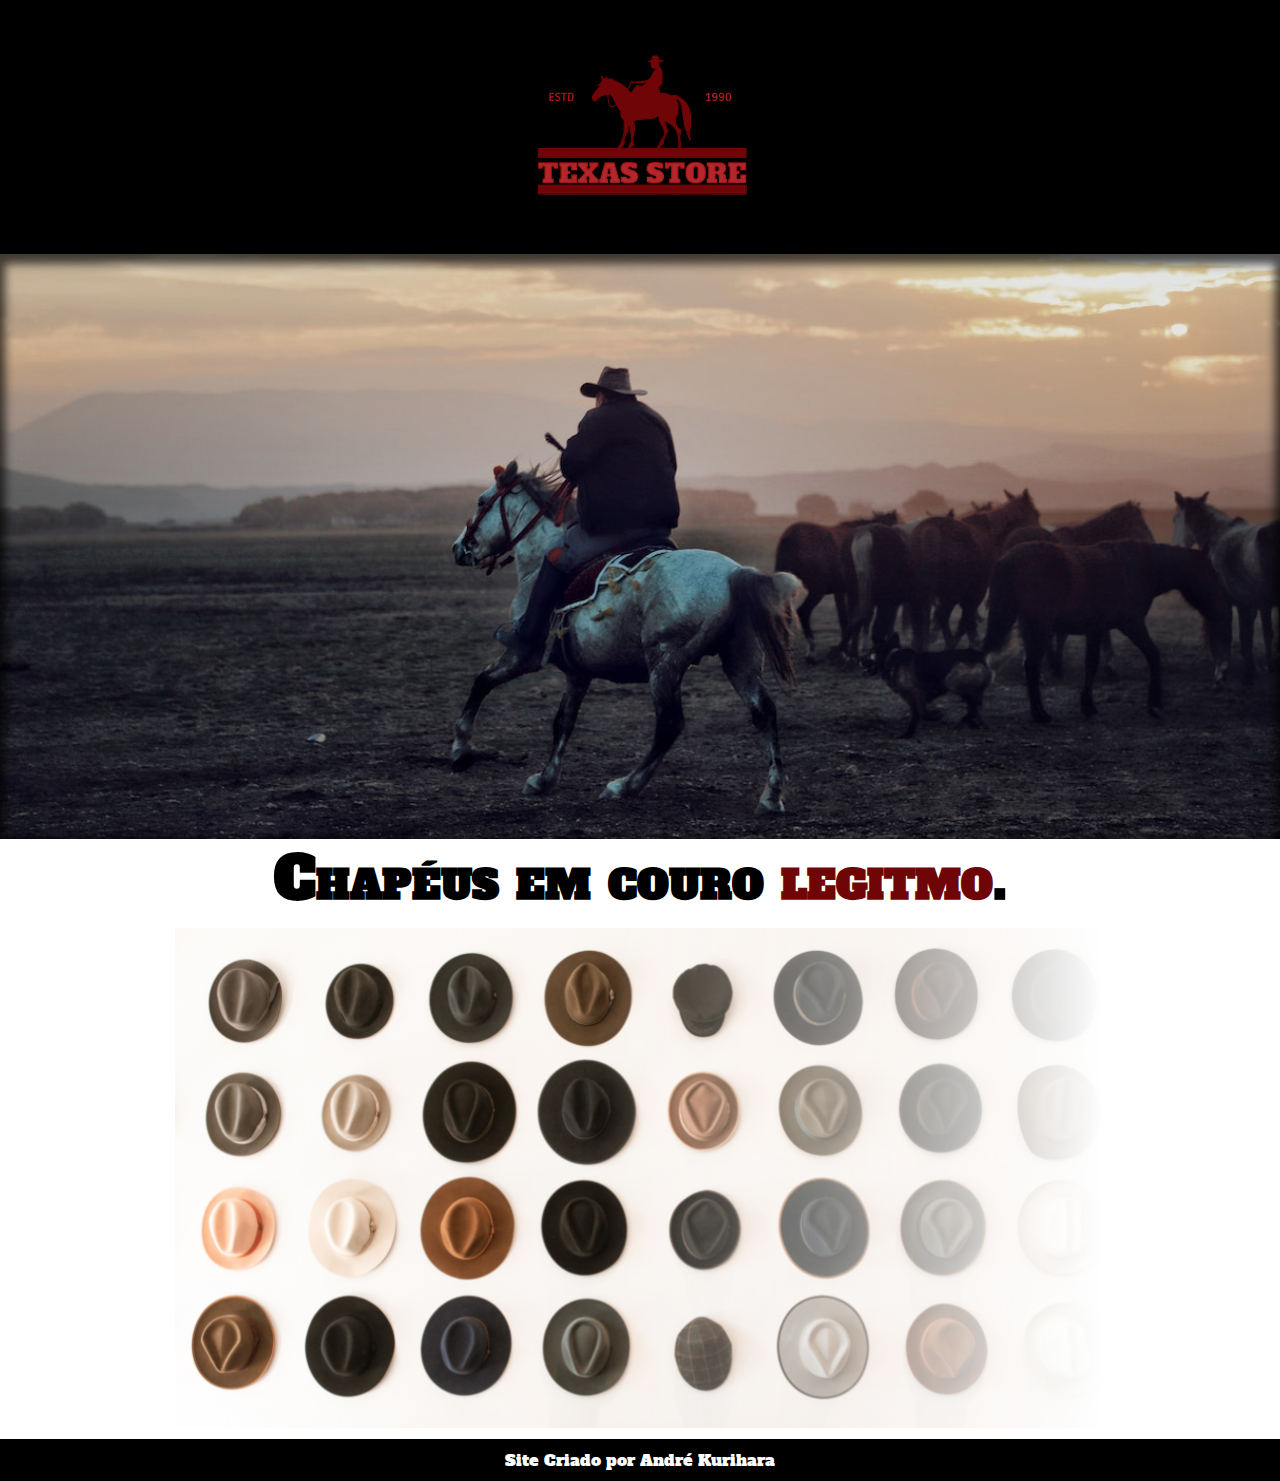
==== projeto-loja/loja.html @ 9c7a4e52 "finalizado projeto loja" ====
<!DOCTYPE html>
<html lang="pt-br">
<head>
    <meta charset="UTF-8">
    <meta http-equiv="X-UA-Compatible" content="IE=edge">
    <meta name="viewport" content="width=device-width, initial-scale=1.0">
    <title>Texas Store</title>
    <link rel="stylesheet" href="loja.css">
</head>
<body>
    <header>
        <div id="logo"><img src="imagens/logo.png" id="logo" alt="logo texas store"></div>
    </header>
    <section id="img01"></section>
    <section id="conteudo">
        <h2>Chapéus em couro <strong>legitmo</strong>.</h2>
        <div id="divimg01">
            <picture>
                <source media="(max-width: 570px)" srcset="imagens/chapeus-480.png" type="image/png">
                <source media="(max-width: 600px)" srcset="imagens/chapeus-510.png" type="image/png">
                <source media="(max-width: 630px)" srcset="imagens/chapeus-540.png" type="image/png">
                <source media="(max-width: 660px)" srcset="imagens/chapeus-570.png" type="image/png">
                <source media="(max-width: 690px)" srcset="imagens/chapeus-600.png" type="image/png">
                <source media="(max-width: 720px)" srcset="imagens/chapeus-630.png" type="image/png">
                <source media="(max-width: 750px)" srcset="imagens/chapeus-660.png" type="image/png">
                <source media="(max-width: 780px)" srcset="imagens/chapeus-690.png" type="image/png">
                <source media="(max-width: 810px)" srcset="imagens/chapeus-720.png" type="image/png">
                <source media="(max-width: 840px)" srcset="imagens/chapeus-750.png" type="image/png">
                <source media="(max-width: 870px)" srcset="imagens/chapeus-780.png" type="image/png">
                <source media="(max-width: 900px)" srcset="imagens/chapeus-810.png" type="image/png">
                <source media="(max-width: 930px)" srcset="imagens/chapeus-840.png" type="image/png">
                <source media="(max-width: 960px)" srcset="imagens/chapeus-870.png" type="image/png">
                <source media="(max-width: 990px)" srcset="imagens/chapeus-900.png" type="image/png">
                <img src="imagens/chapeus-930.png" alt="chapeus1">
            </picture>
        </div>
    </section>
    <footer>
        Site Criado por André Kurihara
    </footer>
</body>
</html>
---- projeto-loja/loja.css ----
@charset "UTF-8";
@import url('https://fonts.googleapis.com/css2?family=Alfa+Slab+One&display=swap');

:root {
    --fonte1: 'Alfa Slab One', cursive;
}

* {
    margin: 0px;
    padding: 0px;    
}


header {
    background-color: black;
}

section {
    font-family: var(--fonte1);
    font-variant: small-caps;
    text-align: center;
    font-size: 3vw;
}

strong {
    color: #700508;
}

div#logo {
    text-align: center;
}

#img01 {
    background-image: url(imagens/vaqueiro.jpg);
    height: 65vh;

    background-position: top center;
    background-size: cover;
    background-attachment: fixed;
    box-shadow: inset 0px 5px 10px 5px rgba(0, 0, 0, 0.671);
}


#conteudo {
    height: 600px;
}


#divimg01 {
    padding-top: 10px;
    padding-bottom: -10px;
    text-align: center;
}

footer {
    background-color: black;
    color: white;
    padding: 10px;
    text-align: center;
    font-family: var(--fonte1);
}
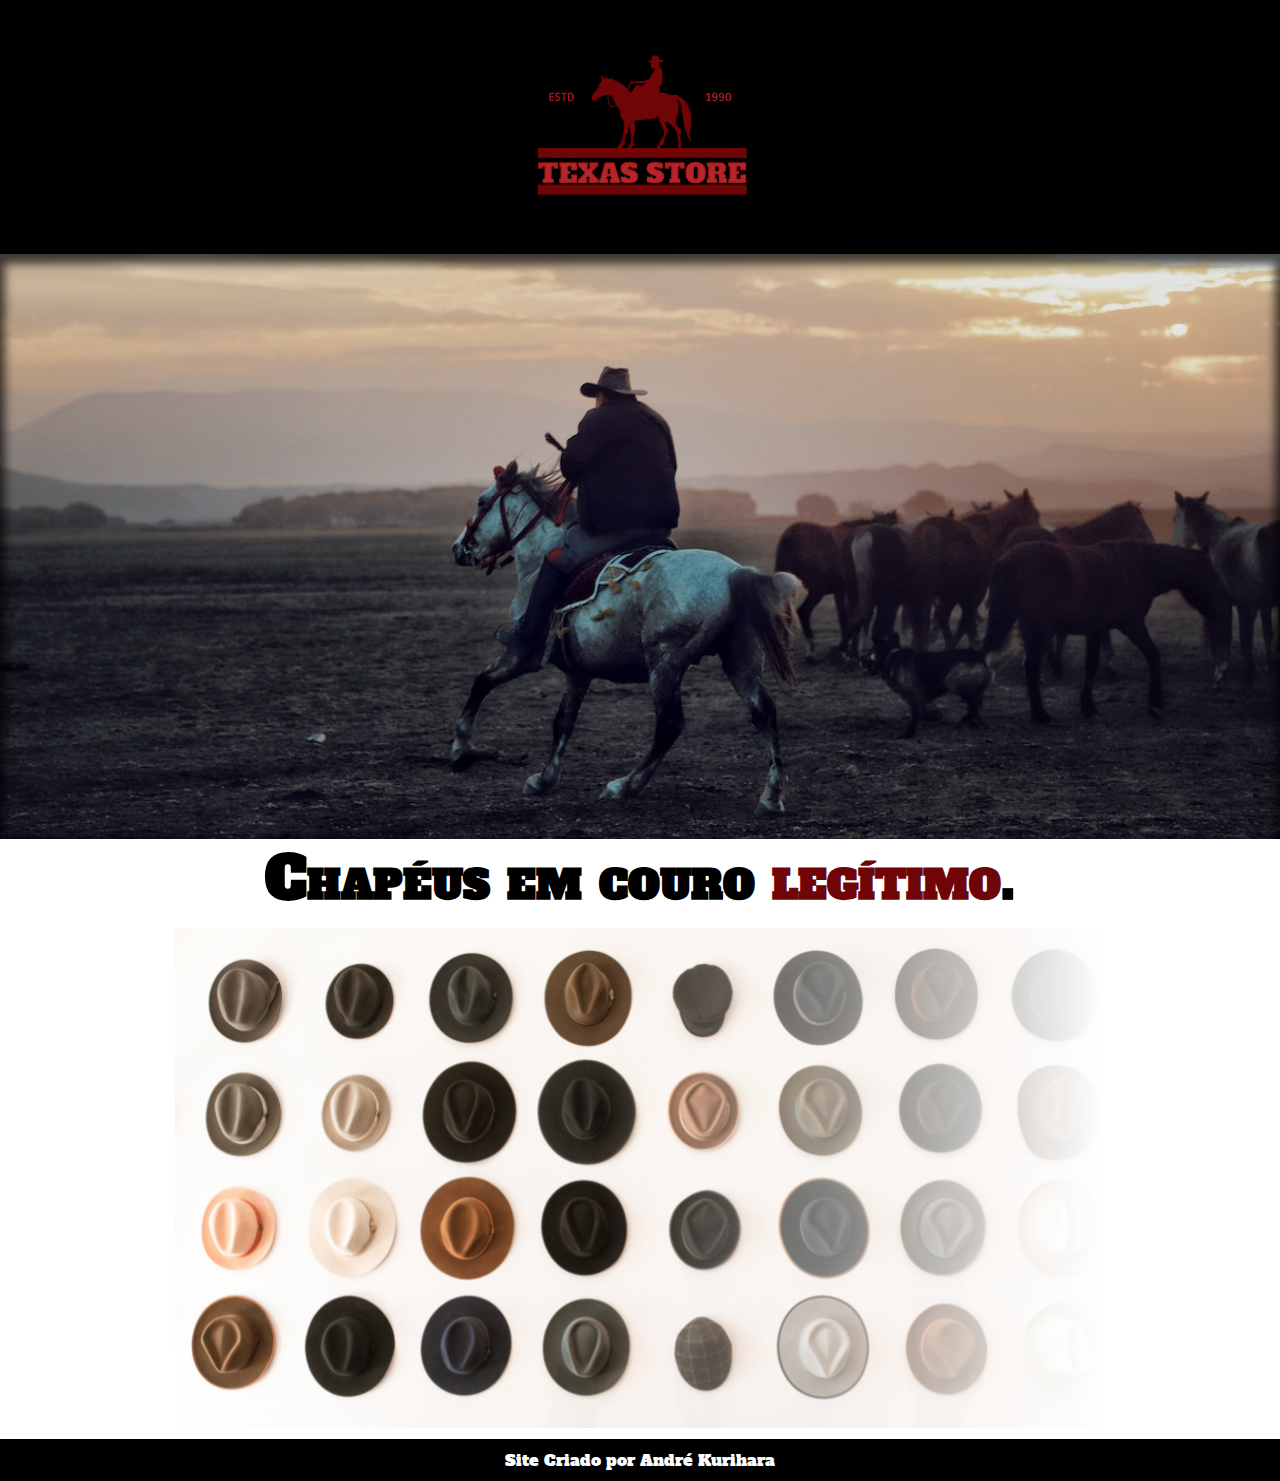
==== commit 7fc14e9b: "correção" ====
--- a/projeto-loja/loja.html
+++ b/projeto-loja/loja.html
@@ -13,7 +13,7 @@
     </header>
     <section id="img01"></section>
     <section id="conteudo">
-        <h2>Chapéus em couro <strong>legitmo</strong>.</h2>
+        <h2>Chapéus em couro <strong>legítimo</strong>.</h2>
         <div id="divimg01">
             <picture>
                 <source media="(max-width: 570px)" srcset="imagens/chapeus-480.png" type="image/png">
